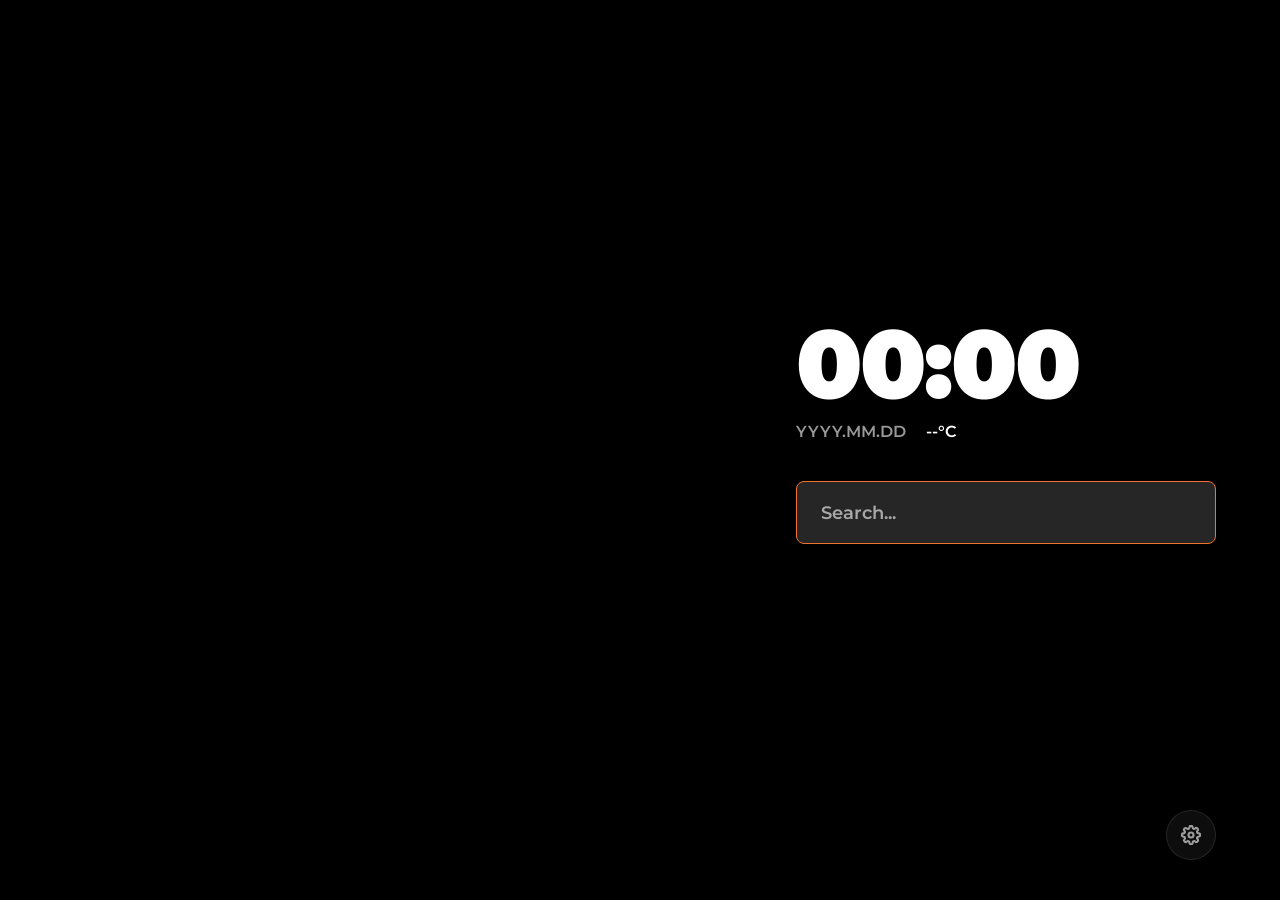
==== kanbaru.html @ fd984191 "add more files" ====
<!doctype html>
<html lang="en">
  <head>
    <meta charset="utf-8" />
    <meta name="viewport" content="width=device-width, initial-scale=1" />
    <title>Start - Kanbaru</title>
    <link rel="preconnect" href="https://fonts.googleapis.com" />
    <link rel="preconnect" href="https://fonts.gstatic.com" crossorigin />
    <link
      href="https://fonts.googleapis.com/css2?family=Montserrat:wght@400;600;900&display=swap"
      rel="stylesheet"
    />

    <script src="theme-init.js"></script>

    <style>
      :root {
        /* ----- SURUGA (DAY) ----- */
        --accent-color: #f3722c;
        --text-main: #ffffff;
        --text-muted: rgba(255, 255, 255, 0.6);

        --panel-bg: rgba(255, 255, 255, 0.05);
        --panel-border: rgba(255, 255, 255, 0.1);
        --panel-hover: rgba(255, 255, 255, 0.15);

        --bg-filter: none;

        --font-main: "Montserrat", sans-serif;
        --transition-speed: 0.3s;
      }

      [data-theme="dark"] {
        /* ----- RAINY DEVIL (NIGHT) ----- */
        --accent-color: #d90429;
        --text-main: #e0e0e0;
        --text-muted: rgba(255, 255, 255, 0.4);

        --panel-bg: rgba(0, 0, 0, 0.6);
        --panel-border: rgba(217, 4, 41, 0.3);
        --panel-hover: rgba(217, 4, 41, 0.15);

        --bg-filter: grayscale(100%) brightness(30%) sepia(100%)
          hue-rotate(315deg) saturate(250%);
      }

      * {
        box-sizing: border-box;
        margin: 0;
        padding: 0;
      }

      body {
        font-family: var(--font-main);
        background-color: #000;
        color: var(--text-main);
        height: 100vh;
        overflow: hidden;
      }

      #bg-layer {
        position: absolute;
        inset: 0;
        background-image: url("suruga.png");
        background-size: cover;
        background-position: center;
        z-index: -1;
        transition: filter var(--transition-speed) ease;
        filter: var(--bg-filter);
      }

      /* Main Layout */
      .layout {
        display: flex;
        justify-content: flex-end;
        align-items: center;
        height: 100vh;
        padding: 40px 5vw;
      }

      /* Right Sidebar UI */
      .sidebar {
        width: 100%;
        max-width: 420px;
        display: flex;
        flex-direction: column;
        gap: 40px;
        z-index: 10;
      }

      /* 1. Time & Meta */
      .header-block {
        display: flex;
        flex-direction: column;
        gap: 5px;
      }

      .greeting {
        font-size: 0.85rem;
        font-weight: 600;
        text-transform: uppercase;
        letter-spacing: 2px;
        color: var(--accent-color);
      }

      .clock {
        font-size: 6rem;
        font-weight: 900;
        line-height: 0.9;
        letter-spacing: -2px;
      }

      .meta-data {
        display: flex;
        gap: 20px;
        font-size: 1rem;
        font-weight: 600;
        color: var(--text-muted);
        margin-top: 10px;
      }

      .meta-data span {
        display: flex;
        align-items: center;
        gap: 8px;
      }

      #weather {
        color: var(--text-main);
      }

      /* 2. Search Box */
      .search-container {
        position: relative;
        width: 100%;
      }

      .search-input {
        width: 100%;
        background: var(--panel-bg);
        border: 1px solid var(--panel-border);
        backdrop-filter: blur(10px);
        -webkit-backdrop-filter: blur(10px);
        padding: 20px 24px;
        font-family: var(--font-main);
        font-size: 1.1rem;
        font-weight: 600;
        color: var(--text-main);
        outline: none;
        border-radius: 8px;
        transition: all var(--transition-speed) ease;
      }

      .search-input::placeholder {
        color: var(--text-muted);
      }

      .search-input:focus {
        border-color: var(--accent-color);
        background: var(--panel-hover);
        box-shadow: 0 8px 32px rgba(0, 0, 0, 0.2);
      }

      /* 3. Links Grid */
      .links-grid {
        display: grid;
        grid-template-columns: repeat(2, 1fr);
        gap: 12px;
      }

      .shortcut {
        display: flex;
        align-items: center;
        gap: 12px;
        padding: 16px;
        background: var(--panel-bg);
        border: 1px solid var(--panel-border);
        backdrop-filter: blur(10px);
        -webkit-backdrop-filter: blur(10px);
        border-radius: 8px;
        color: var(--text-main);
        text-decoration: none;
        font-size: 0.85rem;
        font-weight: 600;
        text-transform: uppercase;
        letter-spacing: 1px;
        transition: all 0.2s ease;
      }

      .shortcut svg {
        width: 20px;
        height: 20px;
        stroke: var(--accent-color);
        stroke-width: 2.5;
        fill: none;
        transition: stroke 0.2s ease;
      }

      .shortcut:hover {
        background: var(--panel-hover);
        border-color: var(--accent-color);
        transform: translateY(-2px);
      }

      .shortcut:hover svg {
        stroke: var(--text-main);
      }

      /* Settings Button */
      .btn-settings {
        position: fixed;
        bottom: 40px;
        right: 5vw;
        width: 50px;
        height: 50px;
        background: var(--panel-bg);
        border: 1px solid var(--panel-border);
        backdrop-filter: blur(10px);
        -webkit-backdrop-filter: blur(10px);
        border-radius: 50%;
        cursor: pointer;
        display: flex;
        align-items: center;
        justify-content: center;
        z-index: 100;
        transition: all 0.2s ease;
      }

      .btn-settings svg {
        width: 20px;
        height: 20px;
        stroke: var(--text-muted);
        stroke-width: 2.5;
        fill: none;
        transition: all 0.3s ease;
      }

      .btn-settings:hover {
        background: var(--panel-hover);
        border-color: var(--accent-color);
      }

      .btn-settings:hover svg {
        stroke: var(--accent-color);
        transform: rotate(90deg);
      }

      @media (max-width: 1024px) {
        .layout {
          justify-content: center;
          align-items: flex-end;
          padding-bottom: 100px;
        }
        .sidebar {
          max-width: 100%;
          background: linear-gradient(to top, rgba(0, 0, 0, 0.9), transparent);
          padding: 20px;
          border-radius: 12px;
        }
      }
    </style>
  </head>
  <body>
    <div id="bg-layer"></div>

    <main class="layout">
      <aside class="sidebar">
        <div class="header-block">
          <div class="greeting" id="greeting-box"></div>
          <div class="clock" id="clock">00:00</div>
          <div class="meta-data">
            <span id="date">YYYY.MM.DD</span>
            <span id="weather">--°C</span>
          </div>
        </div>

        <div class="search-container">
          <input
            id="search"
            class="search-input"
            type="search"
            placeholder="Search..."
            autocomplete="off"
            autofocus
          />
        </div>

        <nav class="links-grid" id="links"></nav>
      </aside>
    </main>

    <button class="btn-settings" aria-label="Settings">
      <svg viewBox="0 0 24 24">
        <circle cx="12" cy="12" r="3"></circle>
        <path
          d="M19.4 15a1.65 1.65 0 0 0 .33 1.82l.06.06a2 2 0 0 1-2.83 2.83l-.06-.06a1.65 1.65 0 0 0-1.82-.33 1.65 1.65 0 0 0-1 1.51V21a2 2 0 0 1-4 0v-.09A1.65 1.65 0 0 0 9 19.4a1.65 1.65 0 0 0-1.82.33l-.06.06a2 2 0 0 1-2.83-2.83l.06-.06A1.65 1.65 0 0 0 4.68 15a1.65 1.65 0 0 0-1.51-1H3a2 2 0 0 1 0-4h.09A1.65 1.65 0 0 0 4.6 9a1.65 1.65 0 0 0-.33-1.82l-.06-.06a2 2 0 0 1 2.83-2.83l.06.06A1.65 1.65 0 0 0 9 4.68a1.65 1.65 0 0 0 1-1.51V3a2 2 0 0 1 4 0v.09a1.65 1.65 0 0 0 1 1.51 1.65 1.65 0 0 0 1.82-.33l.06-.06a2 2 0 0 1 2.83 2.83l-.06.06A1.65 1.65 0 0 0 19.4 9a1.65 1.65 0 0 0 1.51 1H21a2 2 0 0 1 0 4h-.09a1.65 1.65 0 0 0-1.51 1z"
        ></path>
      </svg>
    </button>

    <script src="core.js"></script>
    <script src="settings.js"></script>
  </body>
</html>
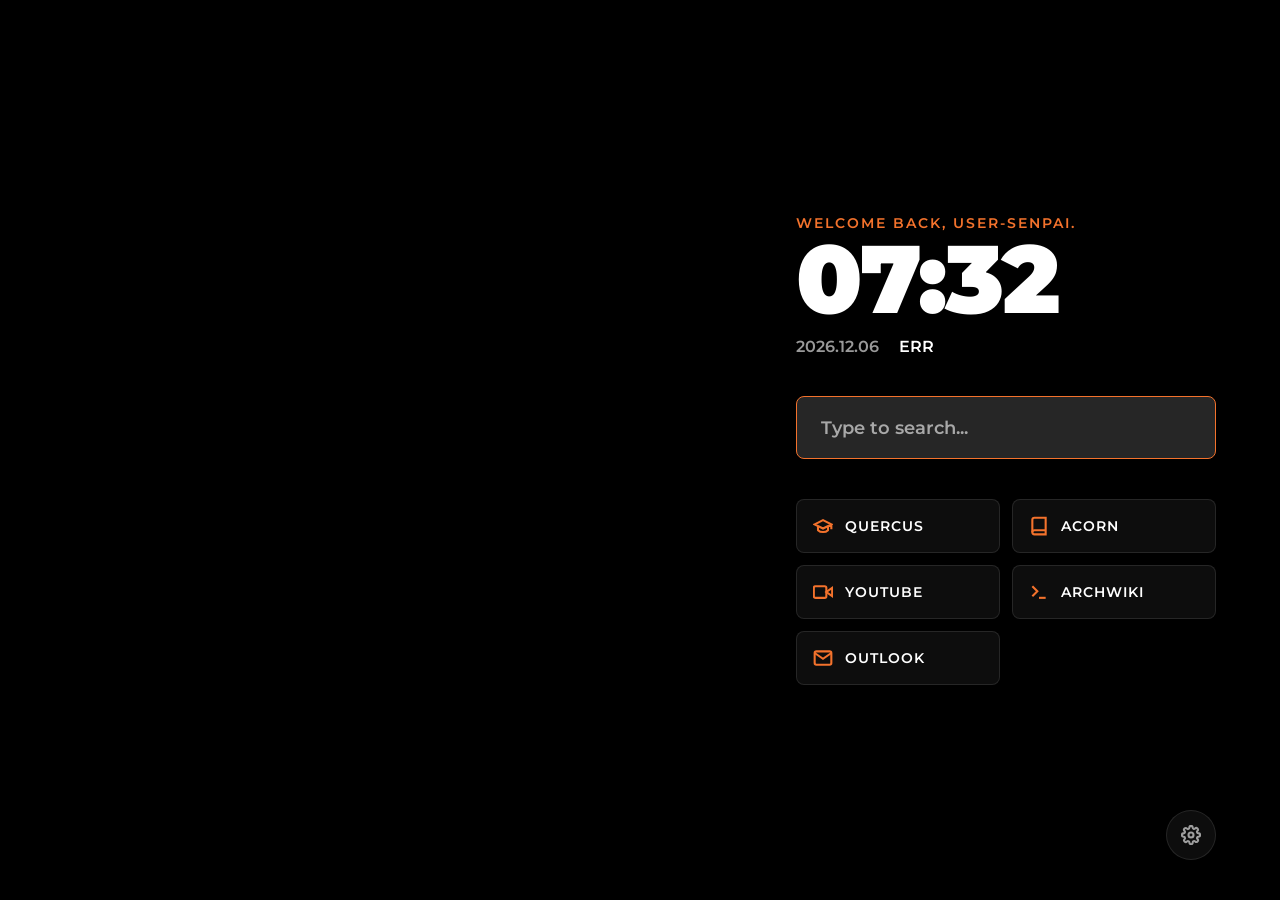
==== commit 05856007: "add readme" ====
--- a/kanbaru.html
+++ b/kanbaru.html
@@ -3,7 +3,7 @@
   <head>
     <meta charset="utf-8" />
     <meta name="viewport" content="width=device-width, initial-scale=1" />
-    <title>Start - Kanbaru</title>
+    <title>Start</title>
     <link rel="preconnect" href="https://fonts.googleapis.com" />
     <link rel="preconnect" href="https://fonts.gstatic.com" crossorigin />
     <link
